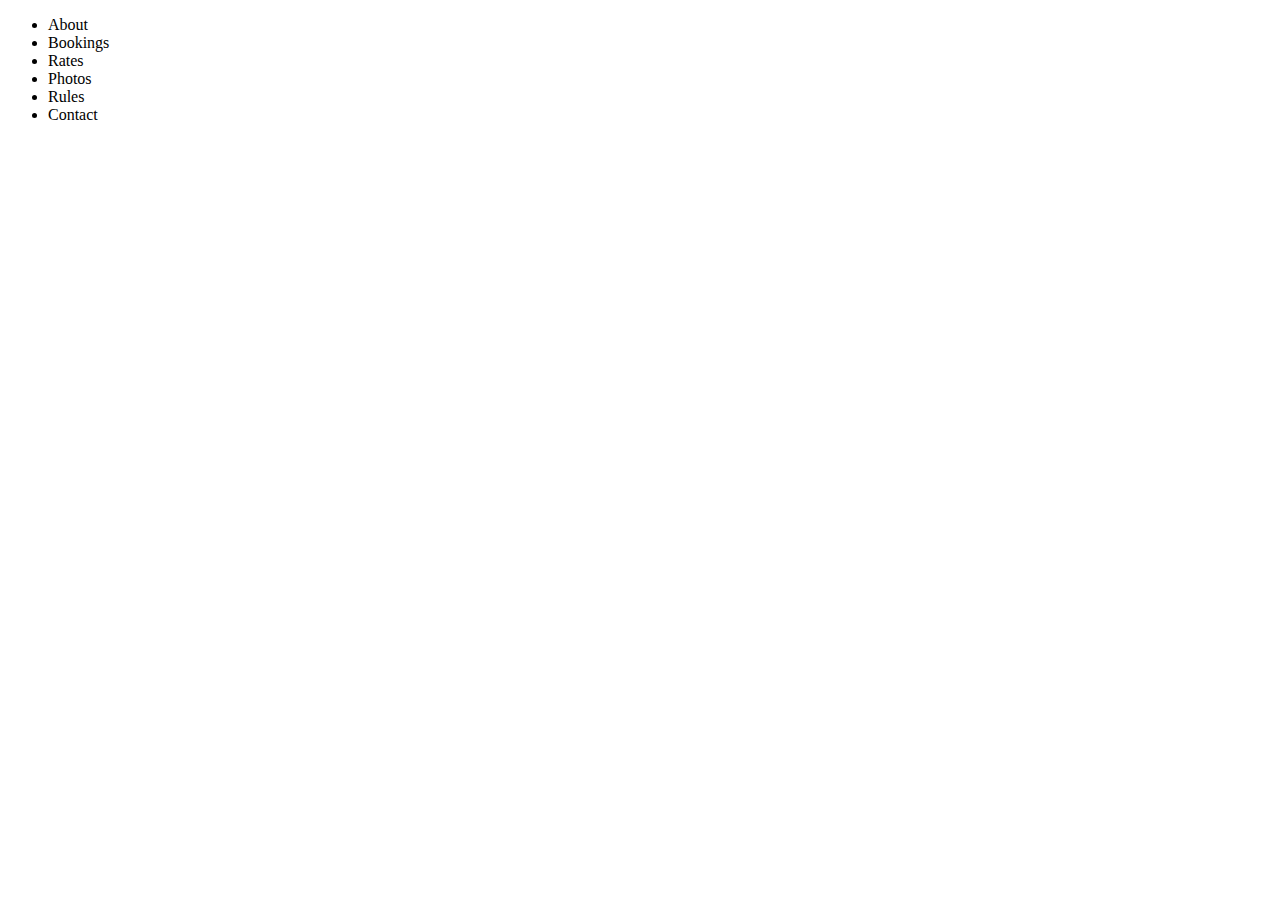
==== index.html @ 04e5906e "feat: adding boilerplate code" ====
<!DOCTYPE html>
<html lang="en">
<head>
    <meta charset="UTF-8">
    <meta name="viewport" content="width=device-width, initial-scale=1.0">
    <title>Colonial Hills Golf Club</title>
</head>
<body>
    <div>
        <nav>
            <ul>
                <li>About</li>
                <li>Bookings</li>
                <li>Rates</li>
                <li>Photos</li>
                <li>Rules</li>
                <li>Contact</li>
            </ul>
        </nav>
    </div>

    <div class="header-sect">
        
    </div>

    <div>

    </div>
</body>
</html>
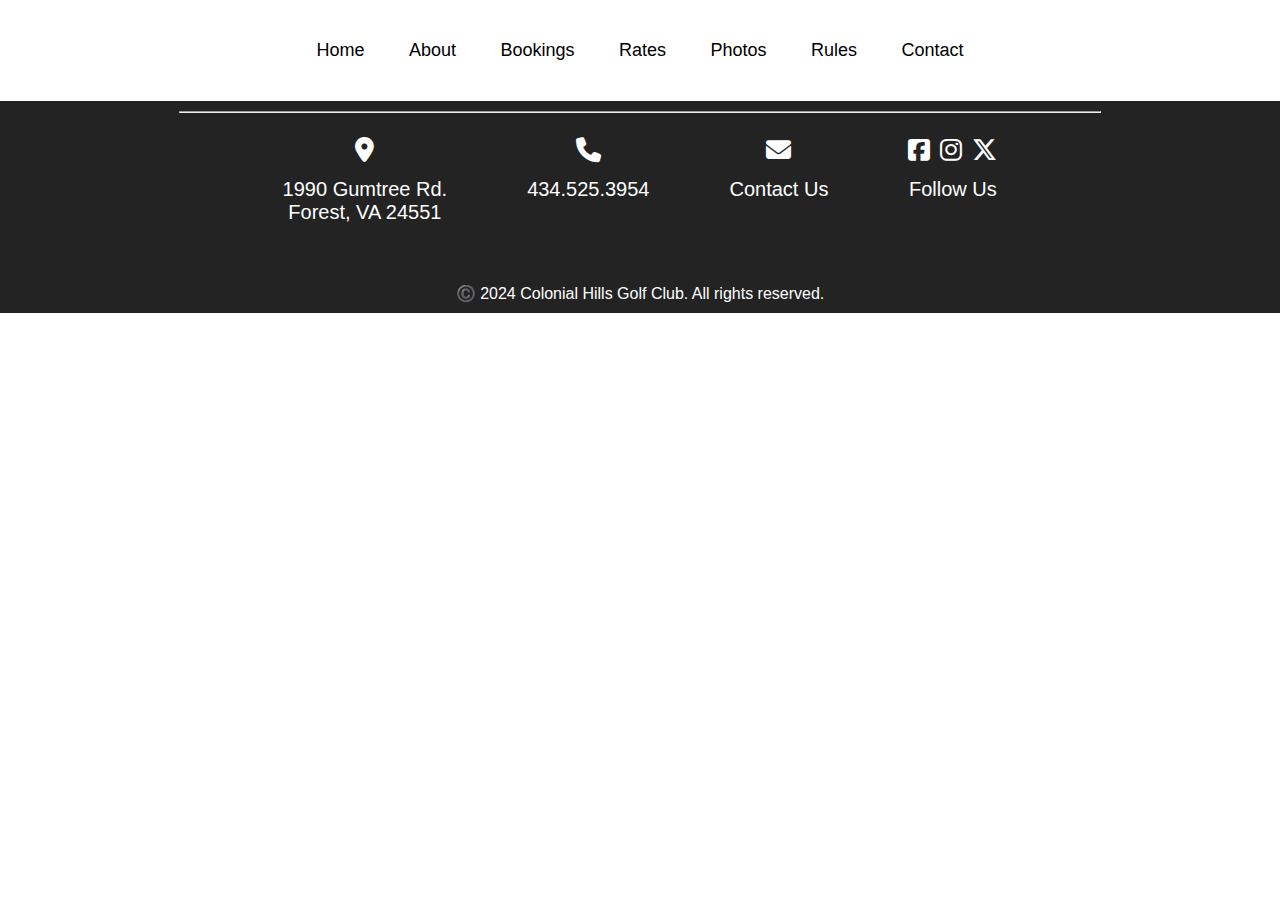
==== commit 66ed5610: "feat: adding styling for about page" ====
--- a/index.html
+++ b/index.html
@@ -3,27 +3,70 @@
 <head>
     <meta charset="UTF-8">
     <meta name="viewport" content="width=device-width, initial-scale=1.0">
+    <link rel="stylesheet" href="https://cdnjs.cloudflare.com/ajax/libs/font-awesome/6.6.0/css/all.min.css">
+    <link rel="stylesheet" href="./index.css">
     <title>Colonial Hills Golf Club</title>
 </head>
 <body>
-    <div>
-        <nav>
-            <ul>
-                <li>About</li>
-                <li>Bookings</li>
-                <li>Rates</li>
-                <li>Photos</li>
-                <li>Rules</li>
-                <li>Contact</li>
-            </ul>
-        </nav>
+    <div class="header-sect">
+        <div class="container">
+            <nav>
+                <ul>
+                    <li><a href="./index.html">Home</a></li>
+                    <li><a href="./About/about.html">About</a></li>
+                    <li><a href="./Bookings/bookings.html">Bookings</a></li>
+                    <li><a href="./Rates/rates.html">Rates</a></li>
+                    <li><a href="./Photos/photos.html">Photos</a></li>
+                    <li><a href="./Rules/rules.html">Rules</a></li>
+                    <li><a href="#contact">Contact</a></li>
+                </ul>
+            </nav>
+        
+            <div class="header-text">
+                
+            </div>
+        </div>
     </div>
 
-    <div class="header-sect">
-        
-    </div>
+    <div class="footer">
+        <div class="container">
+            <div class="top">
+                <div class="bar-align">
+                    <hr>
+                </div>
 
-    <div>
+                <div class="links">
+                    <div class="small-sect">
+                        <i class="fa-solid fa-location-dot"></i>
+                        <p>1990 Gumtree Rd. <br> Forest, VA 24551</p>
+                    </div>
+                    <div class="small-sect">
+                        <i class="fa-solid fa-phone"></i>
+                        <p>434.525.3954</p>
+                    </div>
+                    <div class="small-sect">
+                        <a href="#contact"><i class="fa-solid fa-envelope"></i></a>
+                        <p>Contact Us</p>
+                    </div>
+                    <div class="small-sect">
+                        <div class="gap">
+                            <a href="https://facebook.com"><i class="fa-brands fa-square-facebook"></i></a>
+                            <a href="https://instagram.com"><i class="fa-brands fa-instagram"></i></a>
+                            <a href="https://x.com"><i class="fa-brands fa-x-twitter"></i></a>
+                        </div>
+                        <p>Follow Us</p>
+                    </div>
+
+                </div>
+            </div>
+
+            <div class="bottom">
+                <div class="copyright">
+                    <p>©️ 2024 Colonial Hills Golf Club. All rights reserved.</p>
+                </div>
+            </div>
+
+        </div>
 
     </div>
 </body>
--- a/index.css
+++ b/index.css
@@ -0,0 +1,108 @@
+* {
+    font-family: 'Poppins', sans-serif;
+    box-sizing: border-box;
+    margin: 0;
+    padding: 0;
+}
+
+html {
+    scroll-behavior: smooth;
+}
+
+body {
+    /* background-color: #232323; */
+    color: white;
+}
+
+nav {
+    display: flex;
+    align-items: center;
+    justify-content: center;
+    flex-wrap: wrap;
+}
+
+nav ul li{
+    display: inline-block;
+    list-style: none;
+    margin: 30px 20px;
+}
+
+nav ul li a {
+    /* color: white; */
+    color: black;
+    text-decoration: none;
+    font-size: 18px;
+    position: relative;
+}
+
+nav ul li a::after {
+    content: '';
+    width: 0;
+    height: 3px;
+    background: #C3BA99;
+    position: absolute;
+    left: 0;
+    bottom: -6px;
+    transition: 0.5s;
+}
+
+nav ul li a:hover::after {
+    width: 100%;
+}
+
+.container {
+    padding: 10px 10%;
+}
+
+/**** Footer Section ****/
+.footer {
+    background-color: #232323;
+}
+
+
+.bar-align hr {
+    width: 90%;
+    margin: auto;
+}
+
+
+.links {
+    display: flex;
+    gap: 80px;
+    text-align: center;
+    justify-content: center;
+}
+
+.small-sect i {
+    font-size: 25px;
+    transition: transform 0.5s;
+}
+
+.small-sect a {
+    color: white;
+}
+
+.small-sect i:hover {
+    color: #C3BA99;
+    transform: translateY(-5px);
+}
+
+.small-sect p {
+    font-size: 20px;
+    margin-top: 15px;
+}
+
+.small-sect {
+    margin: 25px 0;
+}
+
+.gap {
+    display: flex;
+    gap: 10px;
+}
+
+
+.copyright p {
+    text-align: center;
+    margin-top: 35px;
+}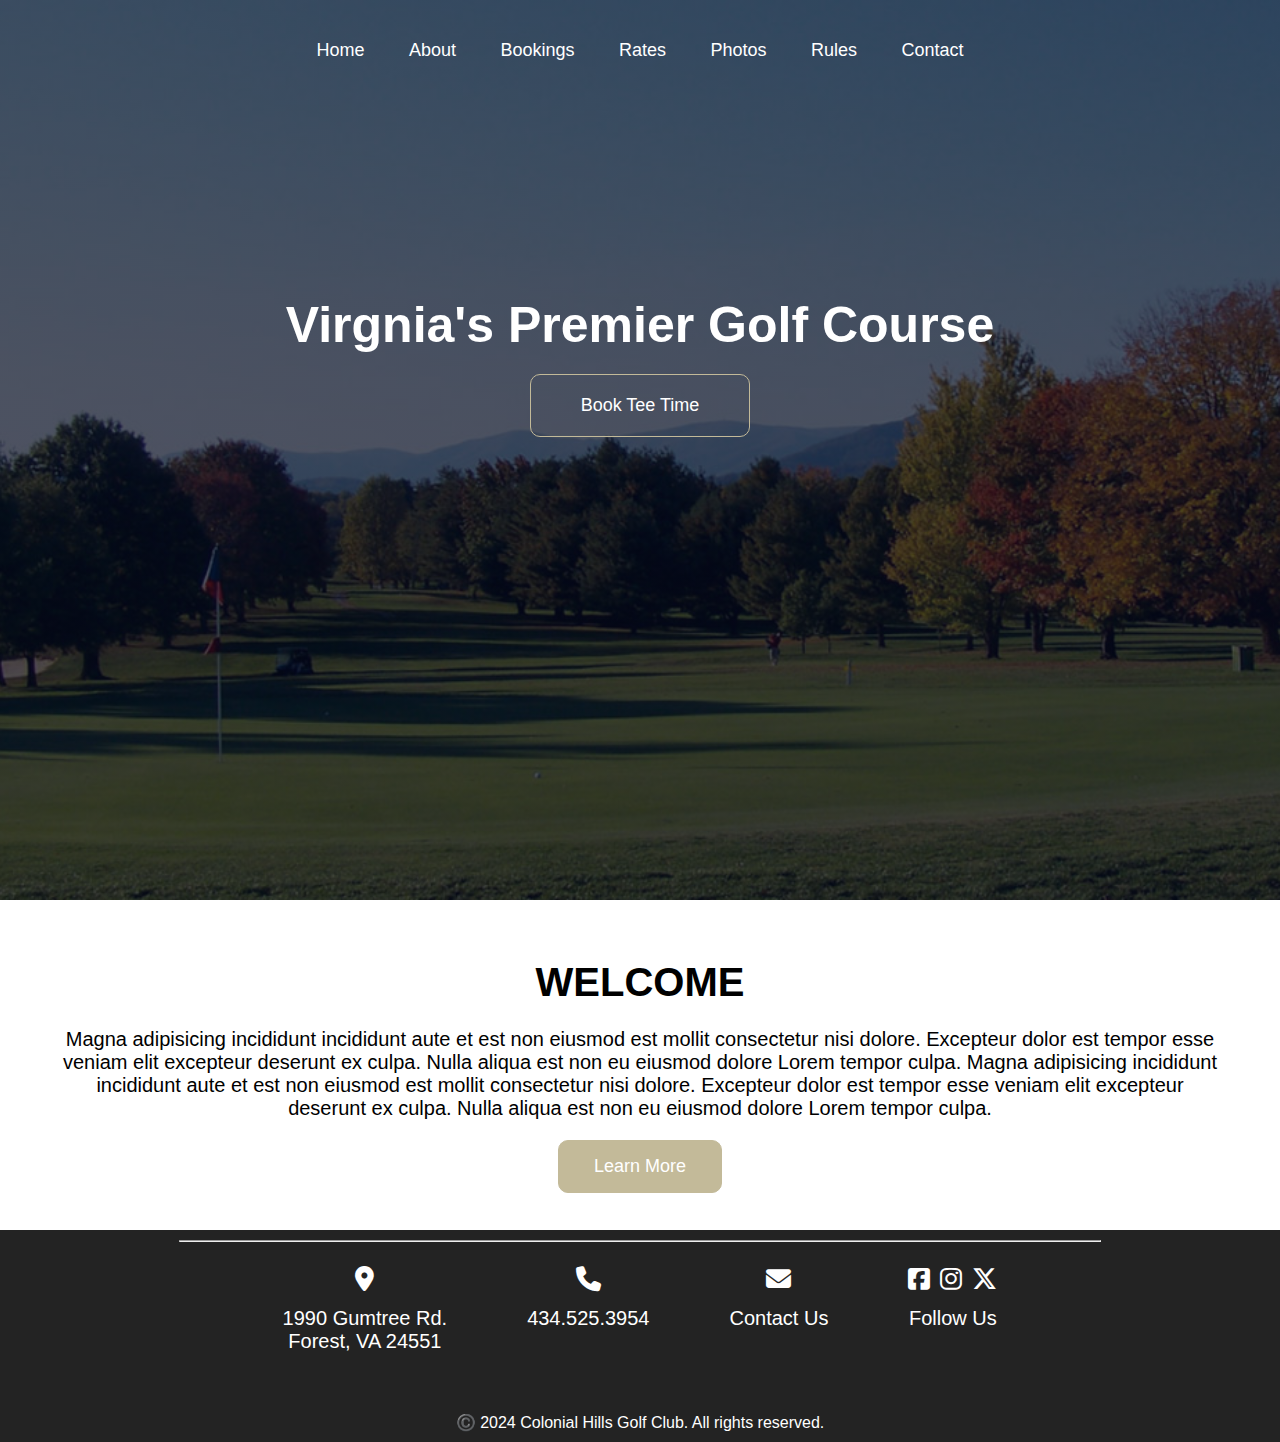
==== commit 24a6d506: "Homepage" ====
--- a/index.html
+++ b/index.html
@@ -21,10 +21,20 @@
                     <li><a href="#contact">Contact</a></li>
                 </ul>
             </nav>
-        
+
             <div class="header-text">
-                
+                <h1>Virgnia's Premier Golf Course</h1>
+                <button class="btn">Book Tee Time</button>
             </div>
+        </div>
+    </div>
+
+    <div class="welcome-sect">
+        <div class="welcome-text">
+            <h1>WELCOME</h1>
+            <br>
+            <p>Magna adipisicing incididunt incididunt aute et est non eiusmod est mollit consectetur nisi dolore. Excepteur dolor est tempor esse veniam elit excepteur deserunt ex culpa. Nulla aliqua est non eu eiusmod dolore Lorem tempor culpa. Magna adipisicing incididunt incididunt aute et est non eiusmod est mollit consectetur nisi dolore. Excepteur dolor est tempor esse veniam elit excepteur deserunt ex culpa. Nulla aliqua est non eu eiusmod dolore Lorem tempor culpa.</p>
+            <button class="white-btn">Learn More</button>
         </div>
     </div>
 
--- a/index.css
+++ b/index.css
@@ -28,8 +28,7 @@
 }
 
 nav ul li a {
-    /* color: white; */
-    color: black;
+    color: white;
     text-decoration: none;
     font-size: 18px;
     position: relative;
@@ -53,6 +52,70 @@
 .container {
     padding: 10px 10%;
 }
+
+/**** Header Section ****/
+
+.header-sect {
+    width: 100%;
+    height: 100vh;
+    background-size: cover;
+    background-position: center;
+    background-image: linear-gradient(rgba(4, 9, 30, 0.7), rgba(4, 9, 30, 0.7)), url(../Images/home-bg.jpg);
+    position: relative;
+}
+
+.header-text {
+    font-size: 25px;
+    margin-top: 20%;
+    text-align: center;
+}
+
+.btn {
+    padding: 20px 50px;
+    border-radius: 10px;
+    background-color: transparent;
+    border: 1px solid #C3BA99;
+    color: white;
+    font-size: 18px;
+    margin: 20px 0;
+    transition: 0.5s;
+}
+
+.btn:hover {
+    background-color: #C3BA99;
+}
+
+/**** Welcome Section ****/
+
+.welcome-sect {
+    width: 100%;
+    height: 30vh;
+    color: black;
+}
+
+.welcome-text {
+    font-size: 20px;
+    margin: 3em 3em;
+    text-align: center;
+}
+
+
+.white-btn {
+    padding: 15px 35px;
+    border-radius: 10px;
+    border: 1px solid #C3BA99;
+    background-color: #C3BA99;
+    color: white;
+    font-size: 18px;
+    margin: 20px 0;
+}
+
+.white-btn:hover {
+    color: #C3BA99;
+    border: 1px solid #C3BA99;
+    background-color: transparent;
+}
+
 
 /**** Footer Section ****/
 .footer {
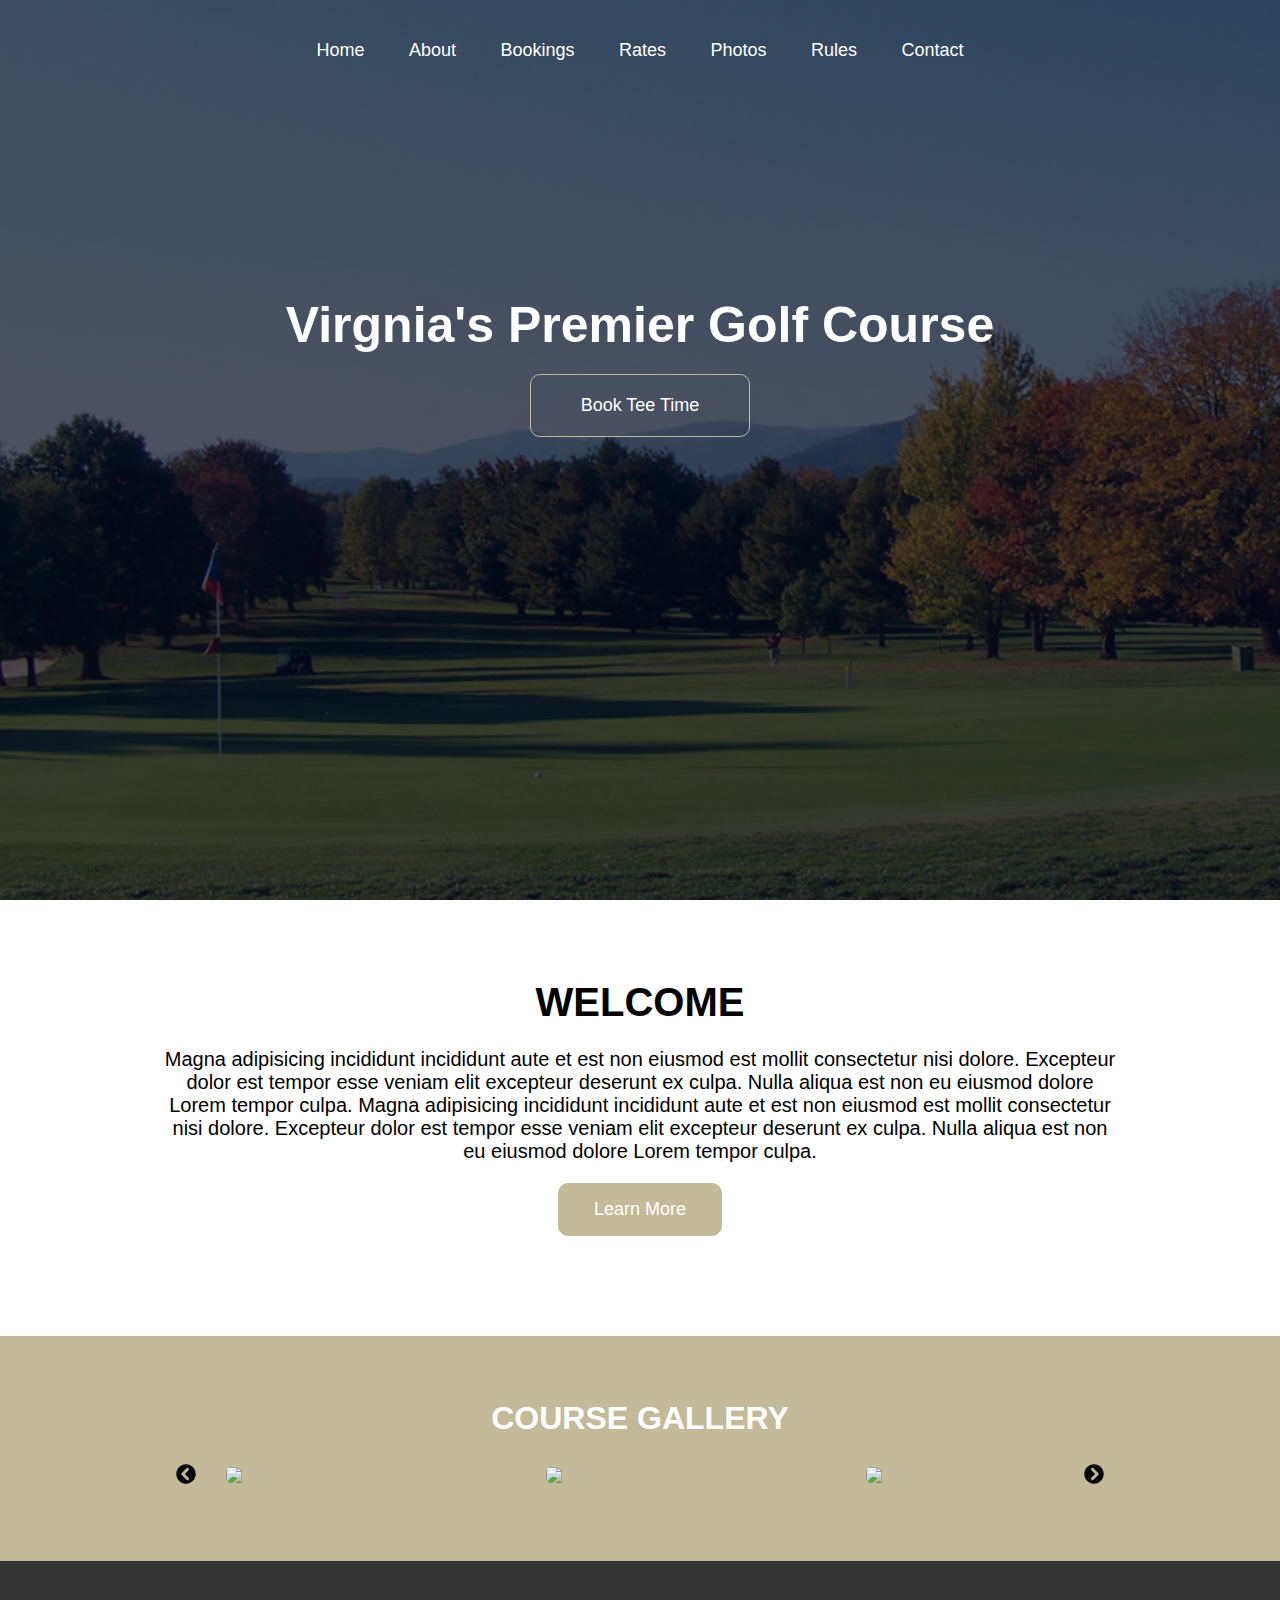
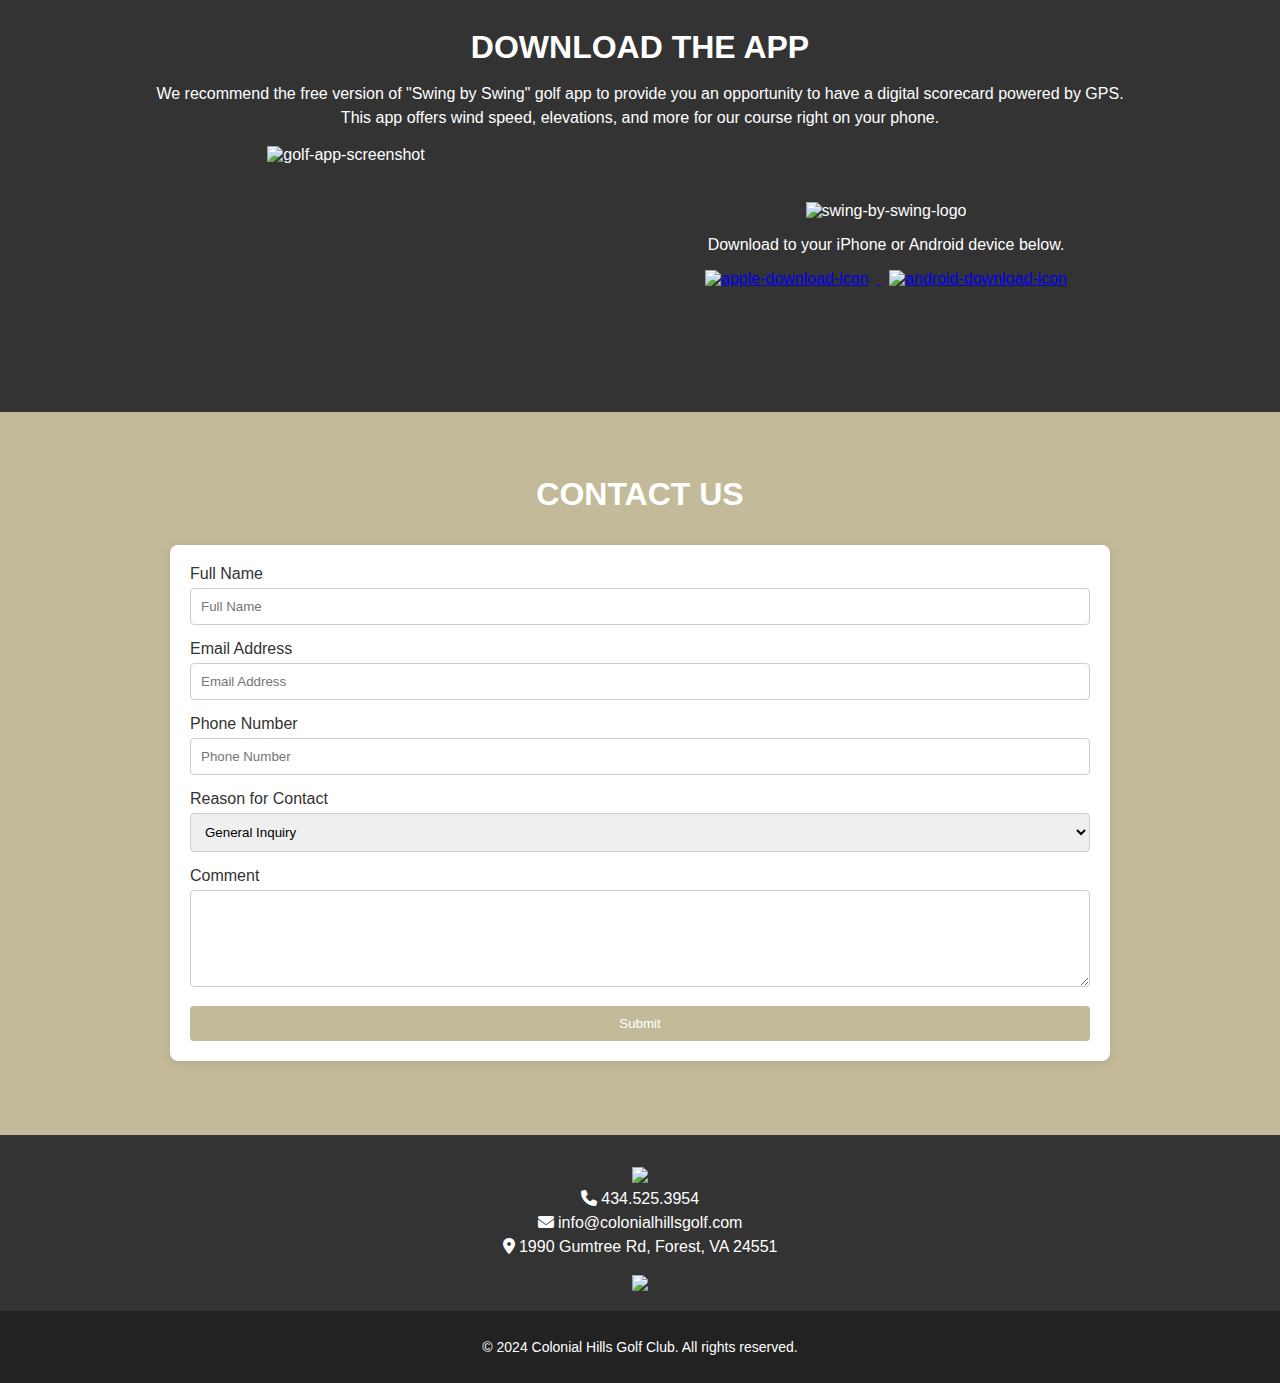
==== commit 37335e2f: "Home Page Completed" ====
--- a/index.html
+++ b/index.html
@@ -38,46 +38,110 @@
         </div>
     </div>
 
-    <div class="footer">
-        <div class="container">
-            <div class="top">
-                <div class="bar-align">
-                    <hr>
+    <div class="carousel-section">
+        <h1>COURSE GALLERY</h1>
+        <div class="carousel-view">
+            <button id="prev-btn" class="prev-btn">
+                <svg viewBox="0 0 512 512" width="20" title="chevron-circle-left">
+                <path d="M256 504C119 504 8 393 8 256S119 8 256 8s248 111 248 248-111 248-248 248zM142.1 273l135.5 135.5c9.4 9.4 24.6 9.4 33.9 0l17-17c9.4-9.4 9.4-24.6 0-33.9L226.9 256l101.6-101.6c9.4-9.4 9.4-24.6 0-33.9l-17-17c-9.4-9.4-24.6-9.4-33.9 0L142.1 239c-9.4 9.4-9.4 24.6 0 34z" />
+                </svg>
+            </button>
+        <div id="item-list" class="item-list">
+            <img id="item" class="item" src="images/gallery-1.jpg"/>
+            <img id="item" class="item" src="images/gallery-2.jpg"/>
+            <img id="item" class="item" src="images/gallery-3.jpg"/>
+            <img id="item" class="item" src="images/gallery-4.jpg"/>
+            <img id="item" class="item" src="images/gallery-5.jpg"/>
+            <img id="item" class="item" src="images/gallery-6.jpg"/>
+        </div>
+        <button id="next-btn" class="next-btn">
+            <svg viewBox="0 0 512 512" width="20" title="chevron-circle-right">
+            <path d="M256 8c137 0 248 111 248 248S393 504 256 504 8 393 8 256 119 8 256 8zm113.9 231L234.4 103.5c-9.4-9.4-24.6-9.4-33.9 0l-17 17c-9.4 9.4-9.4 24.6 0 33.9L285.1 256 183.5 357.6c-9.4 9.4-9.4 24.6 0 33.9l17 17c9.4 9.4 24.6 9.4 33.9 0L369.9 273c9.4-9.4 9.4-24.6 0-34z" />
+            </svg>
+        </button>
+        </div>
+    </div>
+
+    <div class="app-sect">
+        <div class="app-text">
+            <h1>DOWNLOAD THE APP</h1>
+            <p class="app-description">We recommend the free version of "Swing by Swing" golf app to provide you an opportunity to have a digital scorecard powered by GPS. This app offers wind speed, elevations, and more for our course right on your phone.</p>
+            
+            <div class="content">
+                <div class="left-column">
+                    <img src="images/screenshot.png" alt="golf-app-screenshot">
                 </div>
-
-                <div class="links">
-                    <div class="small-sect">
-                        <i class="fa-solid fa-location-dot"></i>
-                        <p>1990 Gumtree Rd. <br> Forest, VA 24551</p>
-                    </div>
-                    <div class="small-sect">
-                        <i class="fa-solid fa-phone"></i>
-                        <p>434.525.3954</p>
-                    </div>
-                    <div class="small-sect">
-                        <a href="#contact"><i class="fa-solid fa-envelope"></i></a>
-                        <p>Contact Us</p>
-                    </div>
-                    <div class="small-sect">
-                        <div class="gap">
-                            <a href="https://facebook.com"><i class="fa-brands fa-square-facebook"></i></a>
-                            <a href="https://instagram.com"><i class="fa-brands fa-instagram"></i></a>
-                            <a href="https://x.com"><i class="fa-brands fa-x-twitter"></i></a>
-                        </div>
-                        <p>Follow Us</p>
-                    </div>
-
+                <div class="right-column">
+                    <img src="images/app-logo.png" alt="swing-by-swing-logo">
+                    <p>Download to your iPhone or Android device below.</p>
+                    <a href="https://apps.apple.com/us/app/golf-gps-range-finder-swingu/id332116103?ign-mpt=uo%3D4" target="_blank">
+                        <img src="images/apple-app.png" alt="apple-download-icon">
+                    </a>
+                    <a href="https://play.google.com/store/apps/details?id=com.swingbyswing&pli=1" target="_blank">
+                        <img src="images/andriod-app.png" alt="android-download-icon">
+                    </a>
+                    
                 </div>
             </div>
+        </div>
+    </div>
 
-            <div class="bottom">
-                <div class="copyright">
-                    <p>©️ 2024 Colonial Hills Golf Club. All rights reserved.</p>
-                </div>
+    <div class="contact-sect">
+        <h1 class="contact-text">CONTACT US</h1>
+        <form action="#">
+          <label for="fullname">Full Name</label>
+          <input type="text" id="name" name="name" placeholder="Full Name" required>
+      
+          <label for="email">Email Address</label>
+          <input type="text" id="email" name="email" placeholder="Email Address" required>
+
+          <label for="email">Phone Number</label>
+          <input type="text" id="number" name="number" placeholder="Phone Number" required>
+      
+          <label for="reasons">Reason for Contact</label>
+          <select id="reasons" name="reasons" required>
+            <option value="general">General Inquiry</option>
+            <option value="clubhouse">Clubhosue Booking</option>
+            <option value="tournament">Tournament Request</option>
+            <option value="complaint">Feedback & Complaint</option>
+            <option value="employment">Employement Opportunity</option>
+          </select>
+
+          <label for="comment">Comment</label>
+            <textarea id="comment" name="comment" rows="5" required></textarea>
+
+          <input class="submit-btn" type="submit" value="Submit">
+        </form>
+      </div>
+
+      <div class="footer">
+        <div class="footer-content">
+            <div class="footer-logo">
+                <a href="#home" target="_blank" class="logo">
+                    <img src="images/logo.png">
+                </a>
+            </div>
+
+            <div class="contact-info">
+                <p><i class="fa-solid fa-phone"></i> 434.525.3954</p>
+                <p><i class="fa-solid fa-envelope"></i> info@colonialhillsgolf.com</p>
+                <p><i class="fa-solid fa-location-dot"></i> 1990 Gumtree Rd, Forest, VA 24551</p>
+            </div>
+
+            <div class="social-links">
+                <a href="https://facebook.com" target="_blank" class="facebook-link">
+                    <img src="images/facebook.webp">
+                </a>
             </div>
 
         </div>
+        <div class="copyright">
+            <p>&copy 2024 Colonial Hills Golf Club. All rights reserved.</p>
+        </div>
+    </div>
+    
+    
 
-    </div>
+    <script src="script.js"></script>
 </body>
 </html>--- a/index.css
+++ b/index.css
@@ -89,16 +89,16 @@
 
 .welcome-sect {
     width: 100%;
-    height: 30vh;
+    height: auto;
     color: black;
 }
 
 .welcome-text {
+    padding: 0 5em;
     font-size: 20px;
-    margin: 3em 3em;
-    text-align: center;
-}
-
+    margin: 4em 3em;
+    text-align: center;
+}
 
 .white-btn {
     padding: 15px 35px;
@@ -116,56 +116,212 @@
     background-color: transparent;
 }
 
+/**** Carousel Section ****/
+
+button{
+    border: none;
+    cursor: pointer;
+    color: white;
+    background: none;
+    transition: all .3s ease-in-out;
+}
+
+.carousel-section {
+  width: 100%;
+  height: auto;
+  display: flex;
+  flex-direction: column;
+  background-color: #C3BA99;
+  justify-content: center;
+  align-items: center;
+}
+
+.carousel-section h1 {
+    margin-top: 2em; 
+  }  
+
+.carousel-view {
+  display: flex;
+  justify-content: center;
+  align-items: center;
+  gap: 10px;
+  transition: all 0.25s ease-in;
+  padding-bottom: 3em;
+}
+
+.carousel-view .item-list {
+  max-width: 80%;
+  width: 80vw;
+  padding: 30px 20px;
+  display: flex;
+  gap: 20px;
+  scroll-behavior: smooth;
+  transition: all 0.25s ease-in;
+  -ms-overflow-style: none; /* IE and Edge */
+  scrollbar-width: none; /* Firefox */
+  overflow: auto;
+  scroll-snap-type: x mandatory;
+}
+
+/* Hide scrollbar for Chrome, Safari and Opera */
+.item-list::-webkit-scrollbar {
+  display: none;
+}
+
+.prev-btn {
+  background: none;
+  cursor: pointer;
+}
+
+.next-btn {
+  cursor: pointer;
+}
+
+.item {
+  scroll-snap-align: center;
+  min-width: 300px;
+  height: auto;
+  background-color: #C3BA99;
+  border-radius: 5px;
+}
+
+/**** App Section ****/
+
+.app-sect {
+    width: 100%;
+    height: auto;
+    color: white;
+    text-align: center;
+    padding: 20px;
+    background-color: #333;
+}
+
+.app-text {
+    margin: 3em 5em;
+}
+
+.app-description {
+    margin: 1em 3em;
+    line-height: 1.5;
+}
+
+.content {
+    display: flex;
+    justify-content: center;
+    align-items: flex-start;
+}
+
+.left-column {
+    flex: 1;
+}
+
+.left-column img {
+    max-width: 100%;
+    height: auto; 
+}
+
+.right-column {
+    flex: 1;
+    padding: 3em;
+    text-align: center; 
+    flex-direction: column;
+    align-items: center;
+}
+
+.right-column img {
+    max-width: 50%;
+    height: auto; 
+    margin: 0.5em;
+}
+
+.right-column p {
+    margin: 0.5em;
+}
+
+
+/**** Contact Section ****/
+
+.contact-sect {
+    background: #C3BA99;
+    padding: 4em 10em;
+}
+
+.contact-text {
+    text-align: center;
+    margin-bottom: 1em;
+}
+
+form {
+    margin: 10px;
+    background: white;
+    padding: 20px;
+    border-radius: 8px;
+    box-shadow: 0 2px 10px rgba(0, 0, 0, 0.1);
+}
+
+label {
+    color: #333;
+    display: block;
+    margin-bottom: 5px;
+}
+
+input[type="text"],
+input[type="email"],
+input[type="tel"],
+select,
+textarea {
+    width: 100%;
+    padding: 10px;
+    margin-bottom: 15px;
+    border: 1px solid #ccc;
+    border-radius: 4px;
+}
+
+.submit-btn {
+    width: 100%;
+    padding: 10px;
+    background-color: #C3BA99;
+    color: white;
+    border: none;
+    border-radius: 4px;
+    cursor: pointer;
+}
+
+.submit-btn:hover {
+    color: #C3BA99;
+    background-color: white;
+    border: 1px solid #C3BA99;
+}
+
 
 /**** Footer Section ****/
 .footer {
-    background-color: #232323;
-}
-
-
-.bar-align hr {
-    width: 90%;
-    margin: auto;
-}
-
-
-.links {
-    display: flex;
-    gap: 80px;
-    text-align: center;
-    justify-content: center;
-}
-
-.small-sect i {
-    font-size: 25px;
-    transition: transform 0.5s;
-}
-
-.small-sect a {
-    color: white;
-}
-
-.small-sect i:hover {
-    color: #C3BA99;
-    transform: translateY(-5px);
-}
-
-.small-sect p {
-    font-size: 20px;
-    margin-top: 15px;
-}
-
-.small-sect {
-    margin: 25px 0;
-}
-
-.gap {
-    display: flex;
-    gap: 10px;
-}
-
+    background-color: #333;
+    text-align: center;
+}
+
+.footer-content {
+    padding-top: 2em;
+}
+
+.footer-logo img {
+    max-width: 20em;
+}
+
+.contact-info {
+    color: white; 
+    line-height: 1.5;
+}
+
+
+.social-links img {
+    width: 20%;
+    margin: 1em 0;
+}
 
 .copyright p {
-    text-align: center;
-    margin-top: 35px;
-}+    background-color: #222;
+    color: white; 
+    font-size: 14px; 
+    padding: 2em 0;
+}
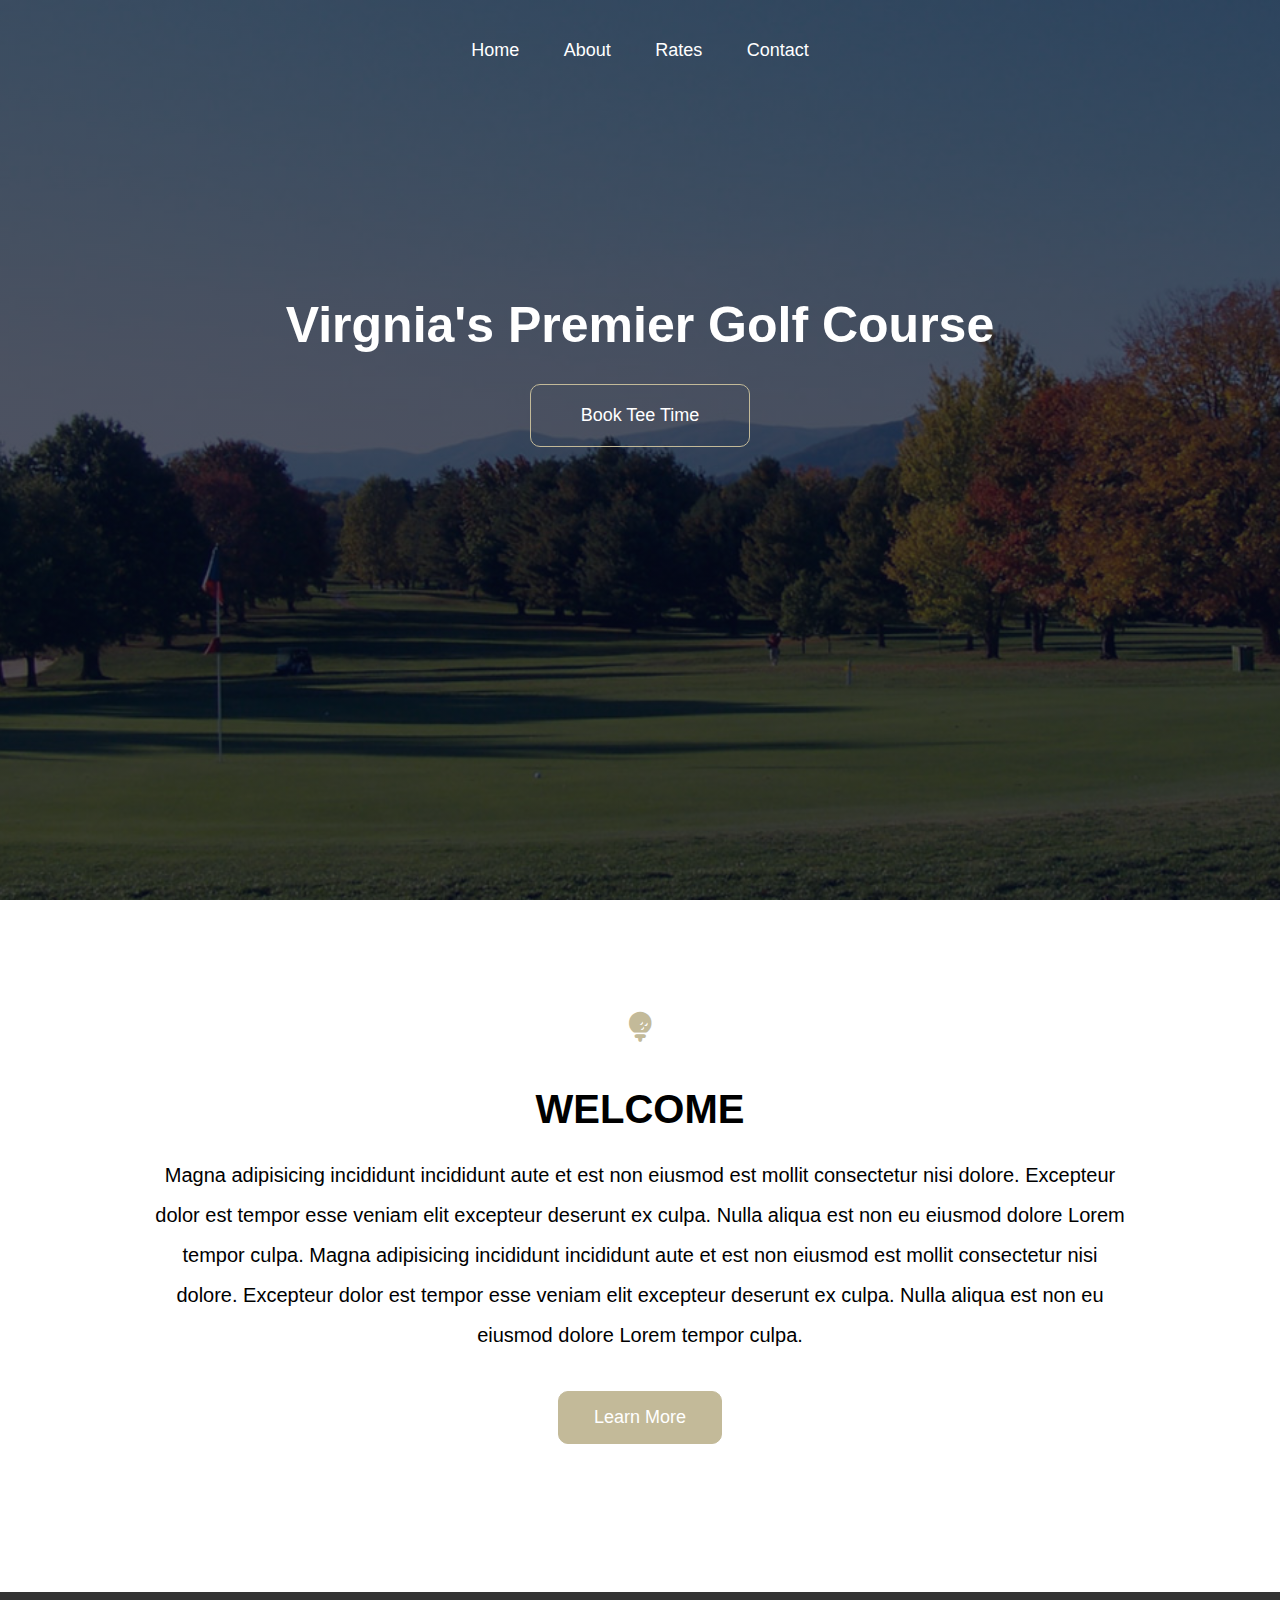
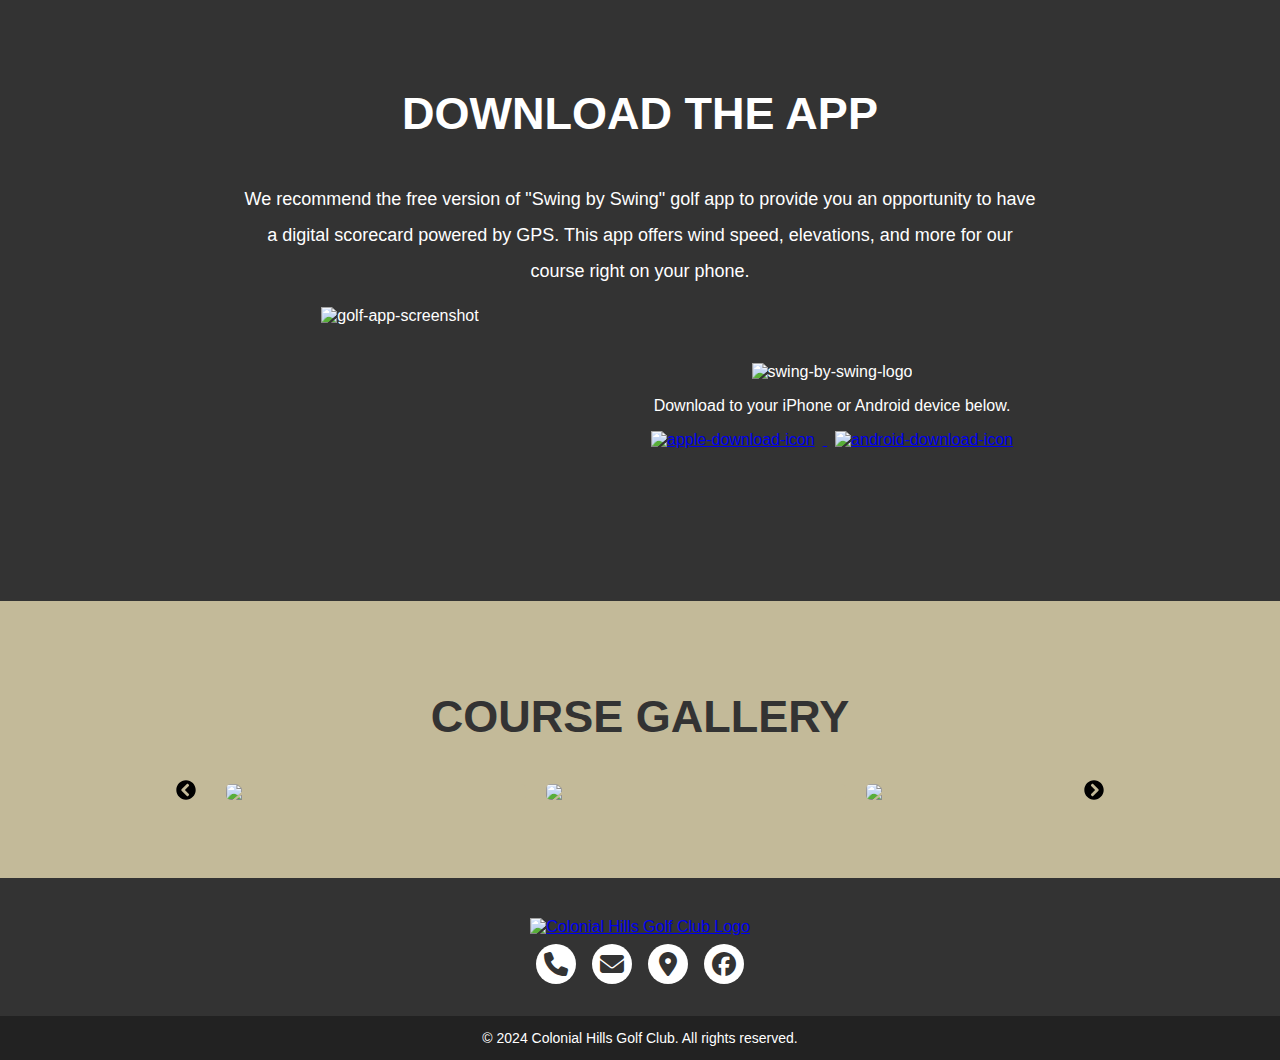
==== commit da41ec55: "Merge pull request #4 from andreschoque3/jack-branch" ====
--- a/index.html
+++ b/index.html
@@ -12,13 +12,10 @@
         <div class="container">
             <nav>
                 <ul>
-                    <li><a href="./index.html">Home</a></li>
-                    <li><a href="./About/about.html">About</a></li>
-                    <li><a href="./Bookings/bookings.html">Bookings</a></li>
-                    <li><a href="./Rates/rates.html">Rates</a></li>
-                    <li><a href="./Photos/photos.html">Photos</a></li>
-                    <li><a href="./Rules/rules.html">Rules</a></li>
-                    <li><a href="#contact">Contact</a></li>
+                    <li><a href="../index.html">Home</a></li>
+                    <li><a href="../About/about.html">About</a></li>
+                    <li><a href="../Rates/rates.html">Rates</a></li>
+                    <li><a href="../Contact/contact.html">Contact</a></li>
                 </ul>
             </nav>
 
@@ -31,10 +28,35 @@
 
     <div class="welcome-sect">
         <div class="welcome-text">
+            <i class="fas fa-golf-ball icon"></i>
             <h1>WELCOME</h1>
             <br>
             <p>Magna adipisicing incididunt incididunt aute et est non eiusmod est mollit consectetur nisi dolore. Excepteur dolor est tempor esse veniam elit excepteur deserunt ex culpa. Nulla aliqua est non eu eiusmod dolore Lorem tempor culpa. Magna adipisicing incididunt incididunt aute et est non eiusmod est mollit consectetur nisi dolore. Excepteur dolor est tempor esse veniam elit excepteur deserunt ex culpa. Nulla aliqua est non eu eiusmod dolore Lorem tempor culpa.</p>
             <button class="white-btn">Learn More</button>
+        </div>
+    </div>
+
+    <div class="app-sect">
+        <div class="app-text">
+            <h1>DOWNLOAD THE APP</h1>
+            <p class="app-description">We recommend the free version of "Swing by Swing" golf app to provide you an opportunity to have a digital scorecard powered by GPS. This app offers wind speed, elevations, and more for our course right on your phone.</p>
+            
+            <div class="content">
+                <div class="left-column">
+                    <img src="images/screenshot.png" alt="golf-app-screenshot">
+                </div>
+                <div class="right-column">
+                    <img src="images/app-logo.png" alt="swing-by-swing-logo">
+                    <p>Download to your iPhone or Android device below.</p>
+                    <a href="https://apps.apple.com/us/app/golf-gps-range-finder-swingu/id332116103?ign-mpt=uo%3D4" target="_blank">
+                        <img src="images/apple-app.png" alt="apple-download-icon">
+                    </a>
+                    <a href="https://play.google.com/store/apps/details?id=com.swingbyswing&pli=1" target="_blank">
+                        <img src="images/andriod-app.png" alt="android-download-icon">
+                    </a>
+                    
+                </div>
+            </div>
         </div>
     </div>
 
@@ -62,85 +84,45 @@
         </div>
     </div>
 
-    <div class="app-sect">
-        <div class="app-text">
-            <h1>DOWNLOAD THE APP</h1>
-            <p class="app-description">We recommend the free version of "Swing by Swing" golf app to provide you an opportunity to have a digital scorecard powered by GPS. This app offers wind speed, elevations, and more for our course right on your phone.</p>
-            
-            <div class="content">
-                <div class="left-column">
-                    <img src="images/screenshot.png" alt="golf-app-screenshot">
+    <div class="footer">
+        <div class="footer-content">
+            <div class="footer-logo">
+                <a href="#home" target="_blank" class="logo">
+                    <img src="../images/logo.png" alt="Colonial Hills Golf Club Logo">
+                </a>
+            </div>
+    
+            <div class="contact-info">
+                <div class="contact-item">
+                    <div class="icon-container">
+                        <i class="fa-solid fa-phone"></i>
+                    </div>
+                    <span class="contact-text">434.525.3954</span>
                 </div>
-                <div class="right-column">
-                    <img src="images/app-logo.png" alt="swing-by-swing-logo">
-                    <p>Download to your iPhone or Android device below.</p>
-                    <a href="https://apps.apple.com/us/app/golf-gps-range-finder-swingu/id332116103?ign-mpt=uo%3D4" target="_blank">
-                        <img src="images/apple-app.png" alt="apple-download-icon">
-                    </a>
-                    <a href="https://play.google.com/store/apps/details?id=com.swingbyswing&pli=1" target="_blank">
-                        <img src="images/andriod-app.png" alt="android-download-icon">
-                    </a>
-                    
+                <div class="contact-item">
+                    <div class="icon-container">
+                        <i class="fa-solid fa-envelope"></i>
+                    </div>
+                    <span class="contact-text">info@colonialhillsgolf.com</span>
+                </div>
+                <div class="contact-item">
+                    <div class="icon-container">
+                        <i class="fa-solid fa-location-dot"></i>
+                    </div>
+                    <span class="contact-text">1990 Gumtree Rd, Forest, VA 24551</span>
+                </div>
+                <div class="contact-item">
+                    <div class="icon-container">
+                        <i class="fa-brands fa-facebook"></i>
+                    </div>
+                    <span class="contact-text">Connect on Facebook</span>
                 </div>
             </div>
         </div>
-    </div>
-
-    <div class="contact-sect">
-        <h1 class="contact-text">CONTACT US</h1>
-        <form action="#">
-          <label for="fullname">Full Name</label>
-          <input type="text" id="name" name="name" placeholder="Full Name" required>
-      
-          <label for="email">Email Address</label>
-          <input type="text" id="email" name="email" placeholder="Email Address" required>
-
-          <label for="email">Phone Number</label>
-          <input type="text" id="number" name="number" placeholder="Phone Number" required>
-      
-          <label for="reasons">Reason for Contact</label>
-          <select id="reasons" name="reasons" required>
-            <option value="general">General Inquiry</option>
-            <option value="clubhouse">Clubhosue Booking</option>
-            <option value="tournament">Tournament Request</option>
-            <option value="complaint">Feedback & Complaint</option>
-            <option value="employment">Employement Opportunity</option>
-          </select>
-
-          <label for="comment">Comment</label>
-            <textarea id="comment" name="comment" rows="5" required></textarea>
-
-          <input class="submit-btn" type="submit" value="Submit">
-        </form>
-      </div>
-
-      <div class="footer">
-        <div class="footer-content">
-            <div class="footer-logo">
-                <a href="#home" target="_blank" class="logo">
-                    <img src="images/logo.png">
-                </a>
-            </div>
-
-            <div class="contact-info">
-                <p><i class="fa-solid fa-phone"></i> 434.525.3954</p>
-                <p><i class="fa-solid fa-envelope"></i> info@colonialhillsgolf.com</p>
-                <p><i class="fa-solid fa-location-dot"></i> 1990 Gumtree Rd, Forest, VA 24551</p>
-            </div>
-
-            <div class="social-links">
-                <a href="https://facebook.com" target="_blank" class="facebook-link">
-                    <img src="images/facebook.webp">
-                </a>
-            </div>
-
-        </div>
         <div class="copyright">
-            <p>&copy 2024 Colonial Hills Golf Club. All rights reserved.</p>
+            <p>&copy; 2024 Colonial Hills Golf Club. All rights reserved.</p>
         </div>
     </div>
-    
-    
 
     <script src="script.js"></script>
 </body>
--- a/index.css
+++ b/index.css
@@ -53,6 +53,7 @@
     padding: 10px 10%;
 }
 
+
 /**** Header Section ****/
 
 .header-sect {
@@ -77,7 +78,7 @@
     border: 1px solid #C3BA99;
     color: white;
     font-size: 18px;
-    margin: 20px 0;
+    margin: 30px 0;
     transition: 0.5s;
 }
 
@@ -91,13 +92,26 @@
     width: 100%;
     height: auto;
     color: black;
+    padding: 7em 12%;
+}
+
+.welcome-sect .icon {
+    margin-bottom: 1.5em;
+    font-size: 30px;
+    color: #C3BA99;
+}
+
+.welcome-sect .icon:hover {
+    transform: translateY(-4px);
 }
 
 .welcome-text {
-    padding: 0 5em;
     font-size: 20px;
-    margin: 4em 3em;
     text-align: center;
+}
+
+.welcome-text p {
+    line-height: 2;
 }
 
 .white-btn {
@@ -107,13 +121,76 @@
     background-color: #C3BA99;
     color: white;
     font-size: 18px;
-    margin: 20px 0;
+    margin: 2em 0;
 }
 
 .white-btn:hover {
     color: #C3BA99;
     border: 1px solid #C3BA99;
     background-color: transparent;
+}
+
+/**** App Section ****/
+
+.app-sect {
+    width: 100%;
+    height: auto;
+    color: white;
+    text-align: center;
+    padding: 5em 10%;
+    background-color: #333;
+}
+
+.app-text {
+    margin: 1em 5em;
+}
+
+.app-text h1 {
+    font-size: 45px;
+    padding-bottom: 0.5em;
+}
+
+.app-description {
+    margin: 1em 2em;
+    line-height: 2;
+    font-size: 18px;
+}
+
+.content {
+    display: flex;
+    justify-content: center;
+    align-items: flex-start;
+}
+
+.left-column {
+    flex: 1;
+}
+
+.left-column img {
+    max-width: 100%;
+    height: auto; 
+}
+
+.right-column {
+    flex: 1;
+    padding: 3em;
+    text-align: center; 
+    flex-direction: column;
+    align-items: center;
+}
+
+.right-column img {
+    max-width: 50%;
+    height: auto; 
+    margin: 0.5em;
+}
+
+.right-column img:hover {
+    transform: translate(2px,-2px);
+}
+
+.right-column p {
+    margin: 0.5em;
 }
 
 /**** Carousel Section ****/
@@ -137,7 +214,10 @@
 }
 
 .carousel-section h1 {
+    font-size: 45px;
     margin-top: 2em; 
+    margin-bottom: 0.25em;
+    color: #333
   }  
 
 .carousel-view {
@@ -185,143 +265,84 @@
   border-radius: 5px;
 }
 
-/**** App Section ****/
-
-.app-sect {
-    width: 100%;
-    height: auto;
-    color: white;
-    text-align: center;
-    padding: 20px;
-    background-color: #333;
-}
-
-.app-text {
-    margin: 3em 5em;
-}
-
-.app-description {
-    margin: 1em 3em;
-    line-height: 1.5;
-}
-
-.content {
-    display: flex;
-    justify-content: center;
-    align-items: flex-start;
-}
-
-.left-column {
-    flex: 1;
-}
-
-.left-column img {
-    max-width: 100%;
-    height: auto; 
-}
-
-.right-column {
-    flex: 1;
-    padding: 3em;
-    text-align: center; 
-    flex-direction: column;
-    align-items: center;
-}
-
-.right-column img {
-    max-width: 50%;
-    height: auto; 
-    margin: 0.5em;
-}
-
-.right-column p {
-    margin: 0.5em;
-}
-
-
-/**** Contact Section ****/
-
-.contact-sect {
-    background: #C3BA99;
-    padding: 4em 10em;
-}
-
-.contact-text {
-    text-align: center;
-    margin-bottom: 1em;
-}
-
-form {
-    margin: 10px;
-    background: white;
-    padding: 20px;
-    border-radius: 8px;
-    box-shadow: 0 2px 10px rgba(0, 0, 0, 0.1);
-}
-
-label {
-    color: #333;
-    display: block;
-    margin-bottom: 5px;
-}
-
-input[type="text"],
-input[type="email"],
-input[type="tel"],
-select,
-textarea {
-    width: 100%;
-    padding: 10px;
-    margin-bottom: 15px;
-    border: 1px solid #ccc;
-    border-radius: 4px;
-}
-
-.submit-btn {
-    width: 100%;
-    padding: 10px;
-    background-color: #C3BA99;
-    color: white;
-    border: none;
-    border-radius: 4px;
-    cursor: pointer;
-}
-
-.submit-btn:hover {
-    color: #C3BA99;
-    background-color: white;
-    border: 1px solid #C3BA99;
-}
-
-
 /**** Footer Section ****/
 .footer {
     background-color: #333;
     text-align: center;
+    color: white;
 }
 
 .footer-content {
-    padding-top: 2em;
+    padding: 2em 0;
+    display: flex;
+    flex-direction: column;
+    align-items: center;
 }
 
 .footer-logo img {
     max-width: 20em;
+    padding: 0.5em 0;
 }
 
 .contact-info {
-    color: white; 
-    line-height: 1.5;
-}
-
-
-.social-links img {
-    width: 20%;
-    margin: 1em 0;
-}
-
-.copyright p {
+    display: flex;
+    justify-content: center;
+    gap: 1em;
+    flex-wrap: wrap;
+}
+
+.contact-item {
+    gap: 0.5em;
+    display: flex;
+    align-items: center;
+    border-radius: 15px;
+    transition: background-color 0.3s ease, transform 0.3s ease;
+}
+
+.icon-container {
+    width: 40px;
+    height: 40px;
+    background-color: white;
+    border-radius: 50%;
+    display: flex;
+    justify-content: center;
+    align-items: center;
+    color: #333;
+    font-size: 1.5em;
+    transition: transform 0.3s ease, background-color 0.3s ease;
+}
+
+.contact-text {
+    display: none;
+    font-size: 1.2em;
+    color: #444;
+    padding-right: 0.5em;
+    transition: opacity 0.3s ease;
+}
+
+.contact-item:hover {
+    background-color: white;
+    border-radius: 15px;
+    transform: scale(1.05); /* Slight zoom effect for better hover feedback */
+}
+
+.contact-item:hover .contact-text {
+    display: inline-block;
+    color: #444;
+    opacity: 1; /* Ensure text becomes visible smoothly */
+}
+
+.copyright {
     background-color: #222;
-    color: white; 
-    font-size: 14px; 
-    padding: 2em 0;
-}
+    color: white;
+    font-size: 14px;
+    padding: 1em 0;
+}
+
+/* Additional Responsive Design */
+@media (max-width: 768px) {
+    .contact-info {
+        flex-direction: column;
+        gap: 0.5em;
+    }
+}
